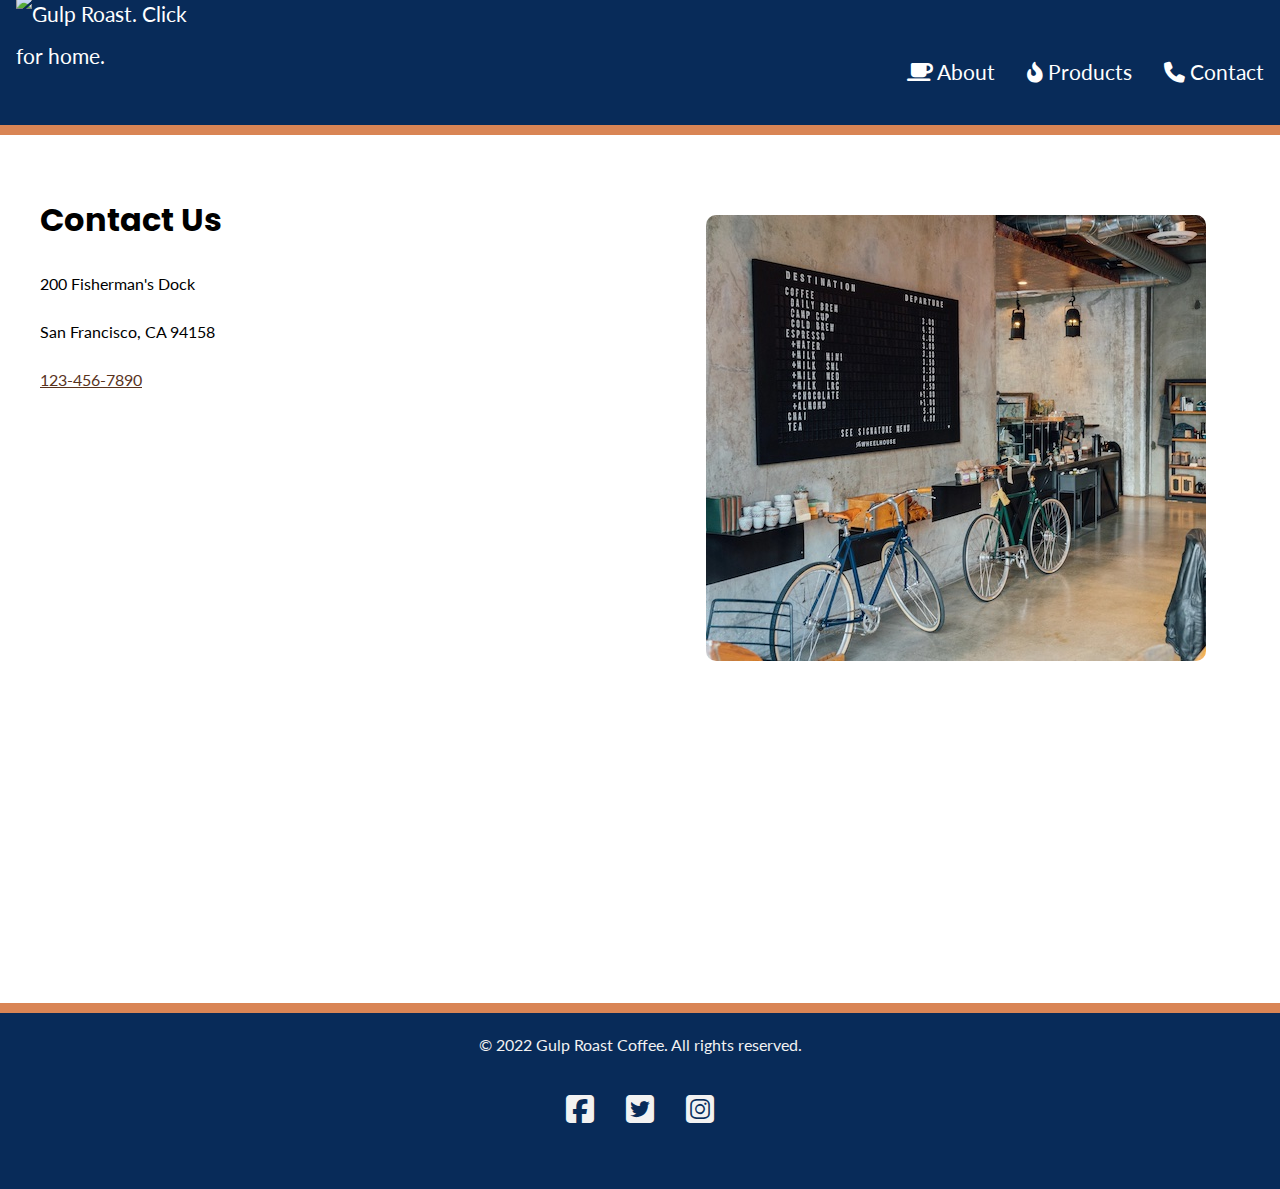
==== indexC.html @ c4b46f6b "Add files via upload" ====
<!DOCTYPE html>
<html lang="en">
<head>
    <meta charset="UTF-8" />
    <title>Gulp Roast Contact</title>
    <link rel="preconnect" href="https://fonts.googleapis.com">
    <link rel="preconnect" href="https://fonts.gstatic.com" crossorigin>
    <link href="https://fonts.googleapis.com/css2?family=Lato&family=Poppins:wght@700&display=swap" rel="stylesheet">
    <link rel="stylesheet" href="https://cdnjs.cloudflare.com/ajax/libs/font-awesome/6.5.0/css/all.min.css">
    <link rel="stylesheet" href="style.css">
</head>
<body>
    <!-- includes a few changes to the design since M17 -->

    <header>
        <nav>
            <ul>
                <li class="logo"><a href="https://uxuicurriculum.wixsite.com/gulproast"><img src="https://assets.codepen.io/6306176/gulp-logo-light.png" alt="Gulp Roast. Click for home." /></a></li>
                <li><a href="/index.html"><span aria-hidden="true" class="fa-solid fa-mug-saucer"></span> About</a></li>
                <li><a href="https://uxuicurriculum.wixsite.com/gulproast"><span aria-hidden="true" class="fa-solid fa-fire-flame-curved"></span> Products</a></li>
                <li><a href="/indexC.html"><span aria-hidden="true" class="fa-solid fa-phone"></span> Contact</a></li>
            </ul>
        </nav>
    </header>
    <div class="main-bkgd">
        <section class="main">
            <article>
                <h1>Contact Us</h1>
                <p>200 Fisherman's Dock</p>
                <p>San Francisco, CA 94158</p>
                <p><a href="#">123-456-7890</a></p>
            </article>

            <figure>
                <picture>
                    <img src="images/gulp-menu.jpg" alt="menu.">
                </picture>
            </figure>
        </section>
    </div>
    <footer>
        <p>&copy; 2022 Gulp Roast Coffee. All rights reserved.</p>
        <ul>
            <li>
                <a href="https://facebook.com" target="_blank">
                    <span aria-hidden="true" class="fa-brands fa-facebook-square"></span>
                    <span class="sr-only">Facebook</span>
                </a>
            </li>
            <li>
                <a href="https://twitter.com" target="_blank">
                    <span aria-hidden="true" class="fa-brands fa-twitter-square"></span>
                    <span class="sr-only">Twitter</span>
                </a>
            </li>
            <li>
                <a href="https://instagram.com" target="_blank">
                    <span aria-hidden="true" class="fa-brands fa-instagram-square"></span>
                    <span class="sr-only">Instagram</span>
                </a>
            </li>
        </ul>
    </footer>
</body>
</html>
---- style.css ----
body {
    background-color: #082B59;
    margin: 0;
    padding: 0;
    font-family: 'Lato', sans-serif;
    line-height: 2;
}

h1, h2, h3 {
    font-family: 'Poppins', sans-serif;
}

h1 {
    font-size: 2rem;
    margin-bottom: 0;
}
/* make images flexible */
img {
    max-width: 100%;
}

a {
    color: #59331d;
}

    a:hover {
        text-decoration: none;
    }

header {
    border-bottom: 10px solid #d98555;
}
/* navbar styling */
nav ul {
    padding: 0;
    margin: 0;
    list-style-type: none;
    display: flex;
    flex-flow: row wrap;
    justify-content: right;
}

nav li {
    margin: -2rem 1rem 2rem 1rem;
    font-size: 1.3rem;
}
/* max width on the image in pixels */
nav .logo img {
    max-width: 200px;
}
/* flex basis on the image container, li */
nav .logo {
    flex-basis: 100%;
    text-align: left;
    position: relative;
    left: 0%;
    top: 0%;
    transform: translate(0%, 30%);
}

nav a {
    color: white;
    text-decoration: none;
    display: block;
}

    nav a:hover {
        color: #d98555;
    }
/* establishes a white background */
.main-bkgd {
    background: #ffffff url(https://assets.codepen.io/6306176/gulp-bean-bkgd.jpg) repeat-x bottom;
    padding-bottom: 300px;
}
/* sits inside of the white background, centered */
.main {
    max-width: 1200px;
    margin: 0 auto;
    padding: 2rem;
    display: flex;
    flex-flow: row wrap;
    justify-content: space-between;
}

article {
    flex-basis: 50%;
}

figure {
    margin: 3rem 0 0 0;
    flex-basis: 44.5%;
    background-color: transparent;
    border-radius: 10px;
}

    figure img {
        border-radius: 10px;
    }

figcaption {
    color: #f2f2f2;
    padding: 0.5rem;
}

.button {
    display: inline-block;
    background-color: #59331D;
    border-radius: 10px;
    padding: 0.5rem 1rem;
    margin: 0;
    color: #f2f2f2;
    text-decoration: none;
    border: 3px solid #59331d;
}

    .button:hover {
        background-color: #f2f2f2;
        color: #59331d;
    }

footer {
    color: #f2f2f2;
    text-align: center;
    border-top: 10px solid #d98555;
}

    footer ul {
        list-style-type: none;
        padding: 0;
        margin: 0;
        display: flex;
        flex-flow: row wrap;
        justify-content: center;
    }

    footer a {
        color: #f2f2f2;
        font-size: 2rem;
        display: block;
        margin: 0 1rem 3rem 1rem;
    }

@media (max-width: 992px) {
    nav ul {
        display: flex;
        flex-flow: row wrap;
        justify-content: center;
        align-items: center;
    }

    nav li {
        margin: 1rem;
    }

    nav .logo {
        flex-basis: 100%;
        text-align: center;
    }
}

@media (max-width: 768px) {
    nav ul {
        display: flex;
        flex-flow: column;
        justify-content: center;
        align-items: center;
    }

    nav li {
        margin: 1rem;
    }

    nav .logo {
        flex-basis: 100%;
        text-align: center;
    }

    article {
        flex-basis: 100%;
        align-items: center;
    }

    figure {
        display: flex;
        flex-basis: 100%;
        justify-content: center;
        align-items: center;
        margin: 3rem 0 0 0;
        flex-basis: 75%;
        background-color: transparent;
        border-radius: 10px;
    }

    .main {
        flex-flow: column;
    }
}
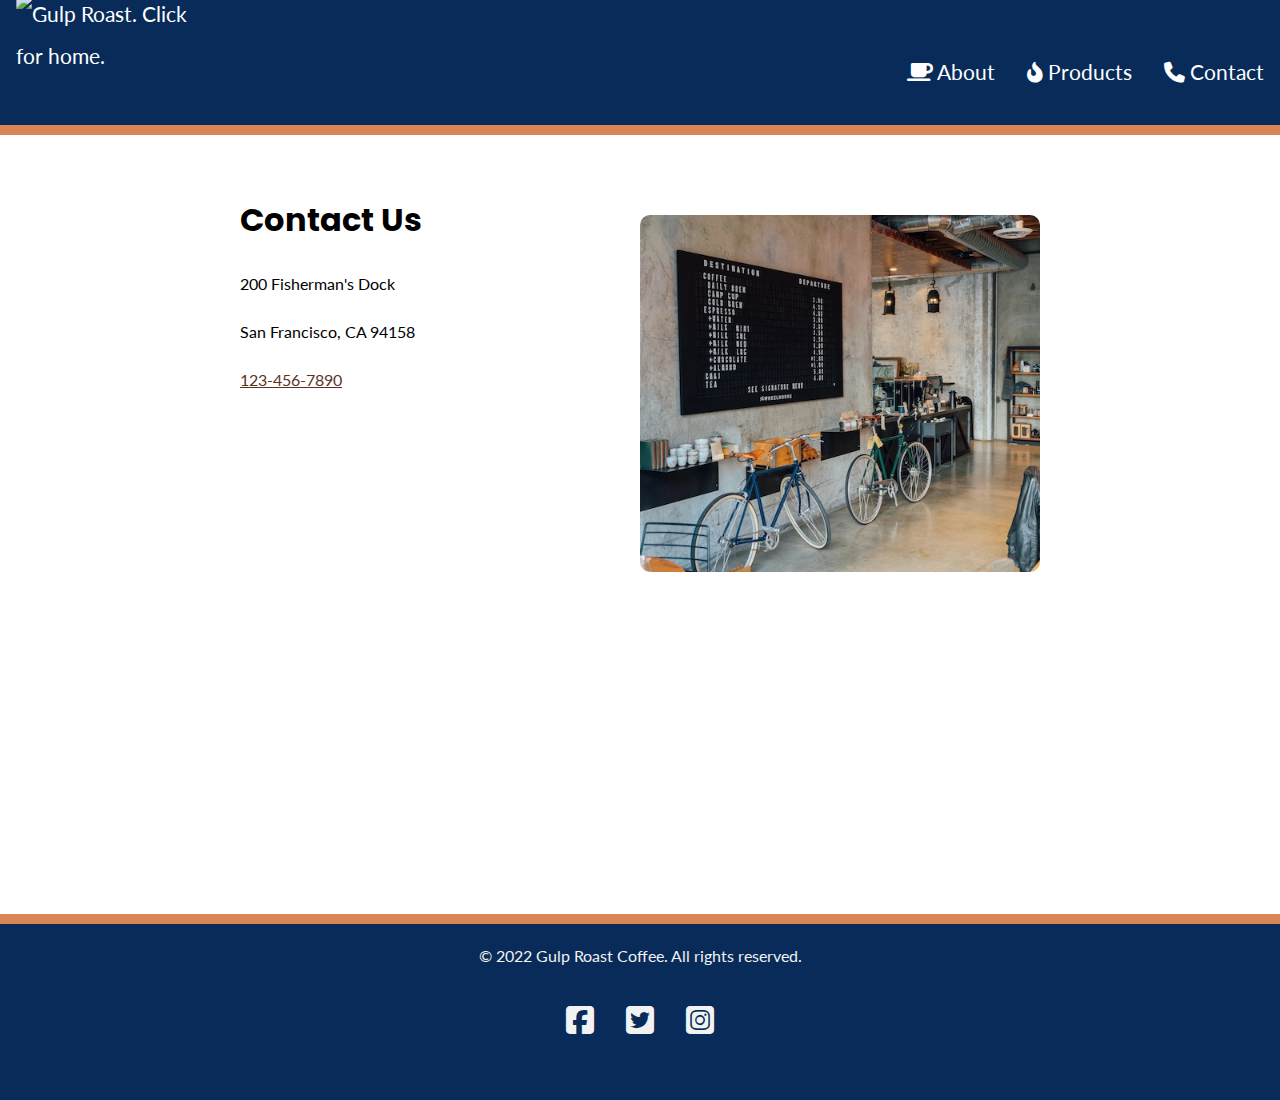
==== commit 0f9e4481: "Add files via upload" ====
--- a/indexC.html
+++ b/indexC.html
@@ -7,7 +7,7 @@
     <link rel="preconnect" href="https://fonts.gstatic.com" crossorigin>
     <link href="https://fonts.googleapis.com/css2?family=Lato&family=Poppins:wght@700&display=swap" rel="stylesheet">
     <link rel="stylesheet" href="https://cdnjs.cloudflare.com/ajax/libs/font-awesome/6.5.0/css/all.min.css">
-    <link rel="stylesheet" href="style.css">
+    <link rel="stylesheet" href="styleC.css">
 </head>
 <body>
     <!-- includes a few changes to the design since M17 -->
@@ -16,9 +16,9 @@
         <nav>
             <ul>
                 <li class="logo"><a href="https://uxuicurriculum.wixsite.com/gulproast"><img src="https://assets.codepen.io/6306176/gulp-logo-light.png" alt="Gulp Roast. Click for home." /></a></li>
-                <li><a href="/index.html"><span aria-hidden="true" class="fa-solid fa-mug-saucer"></span> About</a></li>
+                <li><a href="index.html"><span aria-hidden="true" class="fa-solid fa-mug-saucer"></span> About</a></li>
                 <li><a href="https://uxuicurriculum.wixsite.com/gulproast"><span aria-hidden="true" class="fa-solid fa-fire-flame-curved"></span> Products</a></li>
-                <li><a href="/indexC.html"><span aria-hidden="true" class="fa-solid fa-phone"></span> Contact</a></li>
+                <li><a href="indexC.html"><span aria-hidden="true" class="fa-solid fa-phone"></span> Contact</a></li>
             </ul>
         </nav>
     </header>
--- a/styleC.css
+++ b/styleC.css
@@ -0,0 +1,202 @@
+body {
+    background-color: #082B59;
+    margin: 0;
+    padding: 0;
+    font-family: 'Lato', sans-serif;
+    line-height: 2;
+}
+
+h1, h2, h3 {
+    font-family: 'Poppins', sans-serif;
+}
+
+h1 {
+    font-size: 2rem;
+    margin-bottom: 0;
+}
+/* make images flexible */
+img {
+    max-width: 100%;
+}
+
+a {
+    color: #59331d;
+}
+
+    a:hover {
+        text-decoration: none;
+    }
+
+header {
+    border-bottom: 10px solid #d98555;
+}
+/* navbar styling */
+nav ul {
+    padding: 0;
+    margin: 0;
+    list-style-type: none;
+    display: flex;
+    flex-flow: row wrap;
+    justify-content: right;
+}
+
+nav li {
+    margin: -2rem 1rem 2rem 1rem;
+    font-size: 1.3rem;
+    z-index: 2;
+}
+/* max width on the image in pixels */
+nav .logo img {
+    max-width: 200px;
+}
+/* flex basis on the image container, li */
+nav .logo {
+    flex-basis: 100%;
+    text-align: left;
+    position: relative;
+    left: 0%;
+    top: 0%;
+    transform: translate(0%, 30%);
+    z-index: 1;
+}
+
+nav a {
+    color: white;
+    text-decoration: none;
+    display: block;
+}
+
+    nav a:hover {
+        color: #d98555;
+    }
+/* establishes a white background */
+.main-bkgd {
+    background: #ffffff url(https://assets.codepen.io/6306176/gulp-bean-bkgd.jpg) repeat-x bottom;
+    padding-bottom: 300px;
+}
+/* sits inside of the white background, centered */
+.main {
+    max-width: 800px;
+    margin: 0 auto;
+    padding: 2rem;
+    display: flex;
+    flex-flow: row wrap;
+    justify-content: space-between;
+}
+
+article {
+    display: block;
+    flex-basis: 50%;
+    justify-content: center;
+}
+
+figure {
+    margin: 3rem 0 0 0;
+    flex-basis: 50%;
+    background-color: transparent;
+    border-radius: 10px;
+}
+
+    figure img {
+        border-radius: 10px;
+    }
+
+figcaption {
+    color: #f2f2f2;
+    padding: 0.5rem;
+}
+
+.button {
+    display: inline-block;
+    background-color: #59331D;
+    border-radius: 10px;
+    padding: 0.5rem 1rem;
+    margin: 0;
+    color: #f2f2f2;
+    text-decoration: none;
+    border: 3px solid #59331d;
+}
+
+    .button:hover {
+        background-color: #f2f2f2;
+        color: #59331d;
+    }
+
+footer {
+    color: #f2f2f2;
+    text-align: center;
+    border-top: 10px solid #d98555;
+}
+
+    footer ul {
+        list-style-type: none;
+        padding: 0;
+        margin: 0;
+        display: flex;
+        flex-flow: row wrap;
+        justify-content: center;
+    }
+
+    footer a {
+        color: #f2f2f2;
+        font-size: 2rem;
+        display: block;
+        margin: 0 1rem 3rem 1rem;
+    }
+
+@media (max-width: 992px) {
+    nav ul {
+        display: flex;
+        flex-flow: row wrap;
+        justify-content: center;
+        align-items: center;
+    }
+
+    nav li {
+        margin: 1rem;
+    }
+
+    nav .logo {
+        flex-basis: 100%;
+        text-align: center;
+    }
+}
+
+@media (max-width: 768px) {
+    nav ul {
+        display: flex;
+        flex-flow: column;
+        justify-content: center;
+        align-items: center;
+    }
+
+    nav li {
+        margin: 1rem;
+    }
+
+    nav .logo {
+        flex-basis: 100%;
+        text-align: center;
+    }
+
+    article {
+        flex-basis: 100%;
+        text-align: center;
+    }
+
+    figure {
+        display: flex;
+        flex-basis: 100%;
+        justify-content: center;
+        align-items: center;
+        margin: 3rem 0 0 0;
+        flex-basis: 75%;
+        background-color: transparent;
+        border-radius: 10px;
+    }
+
+    .main {
+        flex-flow: column;
+        justify-content: space-between;
+    }
+}
